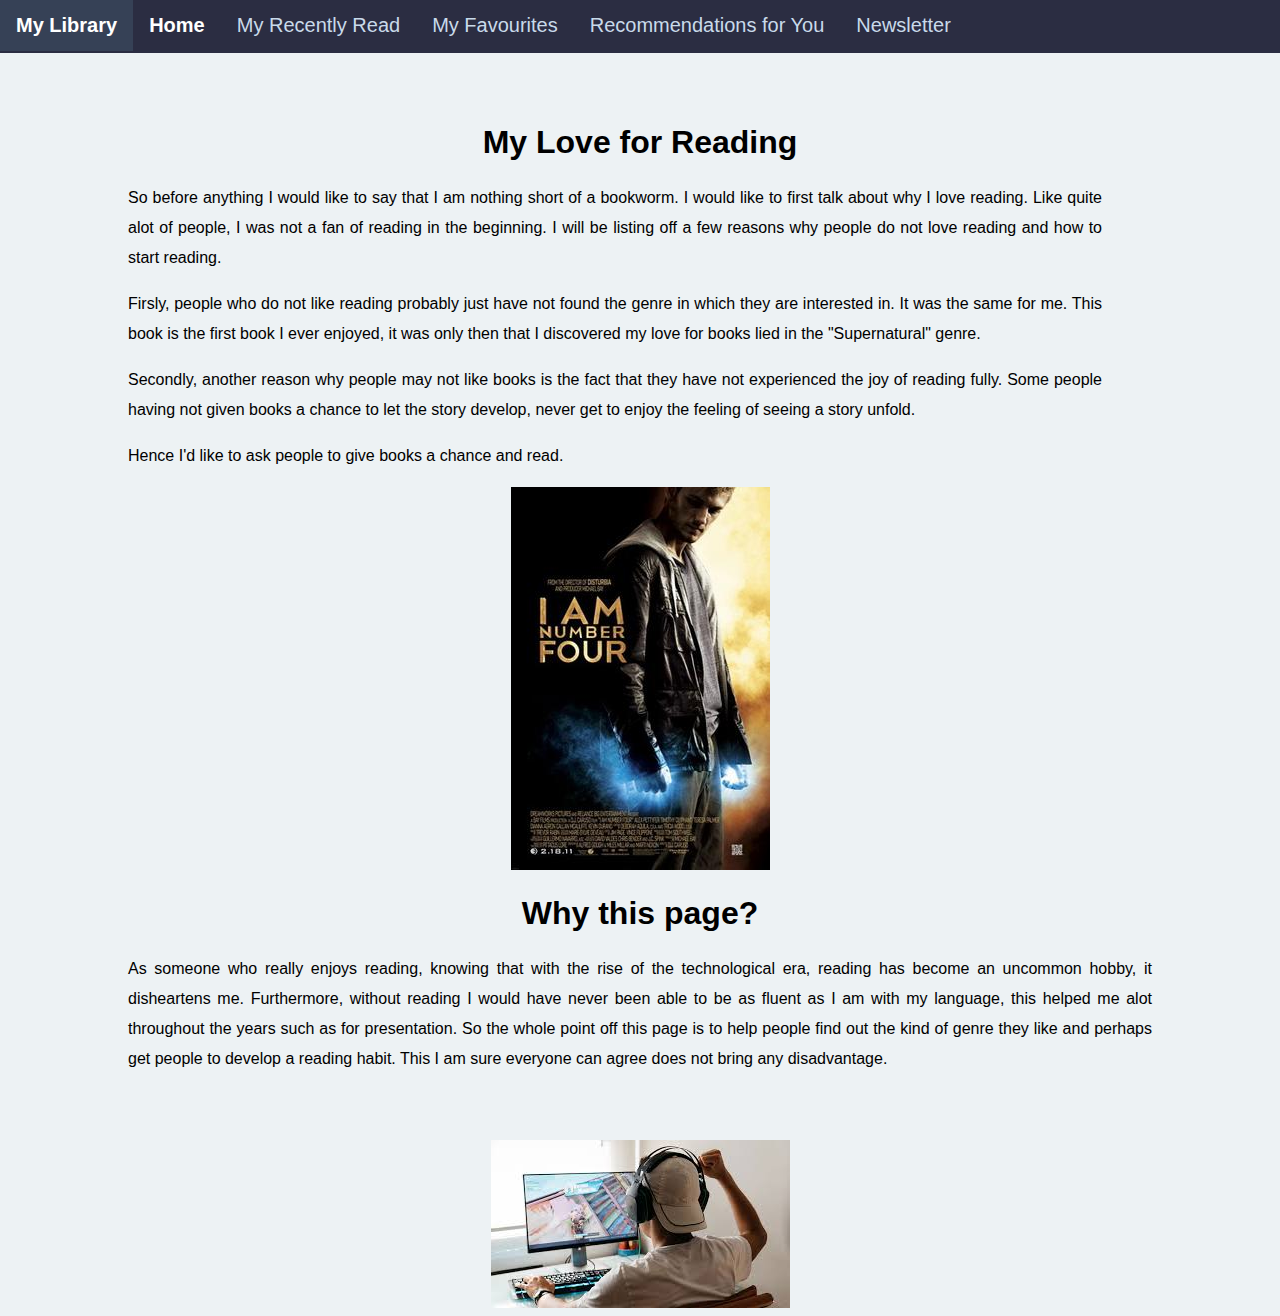
==== Assignment 1/index.html @ eb25bbea "Trial" ====
<!DOCTYPE html>
<html lang="en" dir="ltr">
  <head>
    <meta charset="utf-8">
    <link rel="stylesheet" href="css/top.css">
    <link rel="stylesheet" type="text/css" href="css/index.css">
    <link rel="stylesheet" href="https://cdnjs.cloudflare.com/ajax/libs/font-awesome/4.7.0/css/font-awesome.min.css">
    <title>Home</title>
  </head>
  <body>
    <header>
      <div class="topnav" id="myTopnav">
        <a href="index.html" class="active">My Library</a>
        <a href="#"><span>Home</span></a>
        <a href="recent.html">My Recently Read</a>
        <a href="favourites.html">My Favourites</a>
        <a href="recommend.html">Recommendations for You</a>
        <a href="newsletter.html">Newsletter</a>
        <a href="javascript:void(0);" class="icon" onclick="myFunction()">
          <i class="fa fa-bars"></i>
        </a>
      </div>
    </header>
    <div class="whole">
      <div class="first">
        <div class="head">
          <h1>My Love for Reading</h1>
          <div class="intro">
            <p>
              So before anything I would like to say that I am nothing short of a bookworm.
              I would like to first talk about why I love reading.
              Like quite alot of people, I was not a fan of reading in the beginning.
              I will be listing off a few reasons why people do not love reading and how to start reading.
            </p>
            <p>
              Firsly, people who do not like reading probably just have not found the genre in which they are interested in.
              It was the same for me. This book is the first book I ever enjoyed, it was only then that I discovered my love for books lied in the "Supernatural" genre.
            </p>
            <p>
              Secondly, another reason why people may not like books is the fact that they have not experienced the joy of reading fully.
              Some people having not given books a chance to let the story develop, never get to enjoy the feeling of seeing a story unfold.
            </p>
            <p>
              Hence I'd like to ask people to give books a chance and read.
            </p>
          </div>
        </div>
        </div>
        <div class="image1">
          <img src="images/numberfour.jpg" alt="">
        </div>
      <div class="second">
        <div class="body">
          <h1>Why this page?</h1>
          <div class="why">
            <p>
              As someone who really enjoys reading, knowing that with the rise of the technological era, reading has become an uncommon hobby, it disheartens me. Furthermore, without reading I would have never been able to be as fluent as I am with my language,
              this helped me alot throughout the years such as for presentation. So the whole point off this page is to help people find out the kind of genre
              they like and perhaps get people to develop a reading habit. This I am sure everyone can agree does not bring any disadvantage.
            </p>
          </div>
        </div>
        <div class="image2">
          <img src="images/gaming.jfif" alt="" max-width:"350px">
        </div>
      </div>
    </div>
    <script>
      function myFunction() {
        var x = document.getElementById("myTopnav");
        if (x.className === "topnav") {
          x.className += " responsive";
        } else {
          x.className = "topnav";
        }
      }
    </script>
  </body>
</html>
---- Assignment 1/css/top.css ----
html,body{
  margin: 0;
  padding: 0;
}
p{
  text-align: justify;
}
header{
  background-color: #2B2D42;
  margin-bottom: 50px;
  height: 25px;
  width: 100%;
  padding-bottom: 28px;
}
body{
  background-color: #EDF2F4;
}

h1,.active{
  font-family: Playball, sans-serif;
  font-weight: bold;
}
span{
  font-weight: bold;
  color: white;
}
* :not(h1) {
  font-family: Calibri,  Arial;
}

.topnav {
  overflow: hidden;
  background-color:  #2B2D42;
}

.topnav a {
  float: left;
  display: block;
  color: #C9DAEA;
  text-align: center;
  padding: 14px 16px;
  text-decoration: none;
  font-size: 20px;
}



.topnav a:hover {
  background-color: #ddd;
  color: black;
}

.topnav a.active {
  background-color: #364156;
  color: white;
}

.topnav .icon {
  display: none;
}

@media screen and (max-width: 920px) {
  .topnav a:not(:first-child) {display: none;}
  .topnav a.icon {
    float: right;
    display: block;
  }
}

@media screen and (max-width: 920px) {
  .topnav.responsive {
    position: relative;
  }
  .topnav.responsive .icon {
    position: absolute;
    right: 0;
    top: 0;
  }
  .topnav.responsive a {
    float: none;
    display: block;
    text-align: left;
  }
}
---- Assignment 1/css/index.css ----
.head{
    width: 60%;
    float: left;
}
.image1{
  width: 30%;
  float: right;
  height: auto;
}
.intro{
  line-height: 30px;
  max-height: 350px;
  padding-right: 50px;
}
.body{
  float: right;
  width: 60%;
}
.why{
  line-height: 30px;
  max-height: 350px;
}
.image2{
  padding-top: 50px;
  float: left;
}
.second{
  display: inline-block;
}
.whole{
  margin:0px 10% 0px 10%;
}
@media only screen and (max-width:1300px) {
  .head, .image1{
    display: block;
    overflow-y: scroll;
    width: 100%;
    text-align: center;
  }
  .body, .image2{
    width: 100%;
    text-align: center;
    display: block;
  }
}
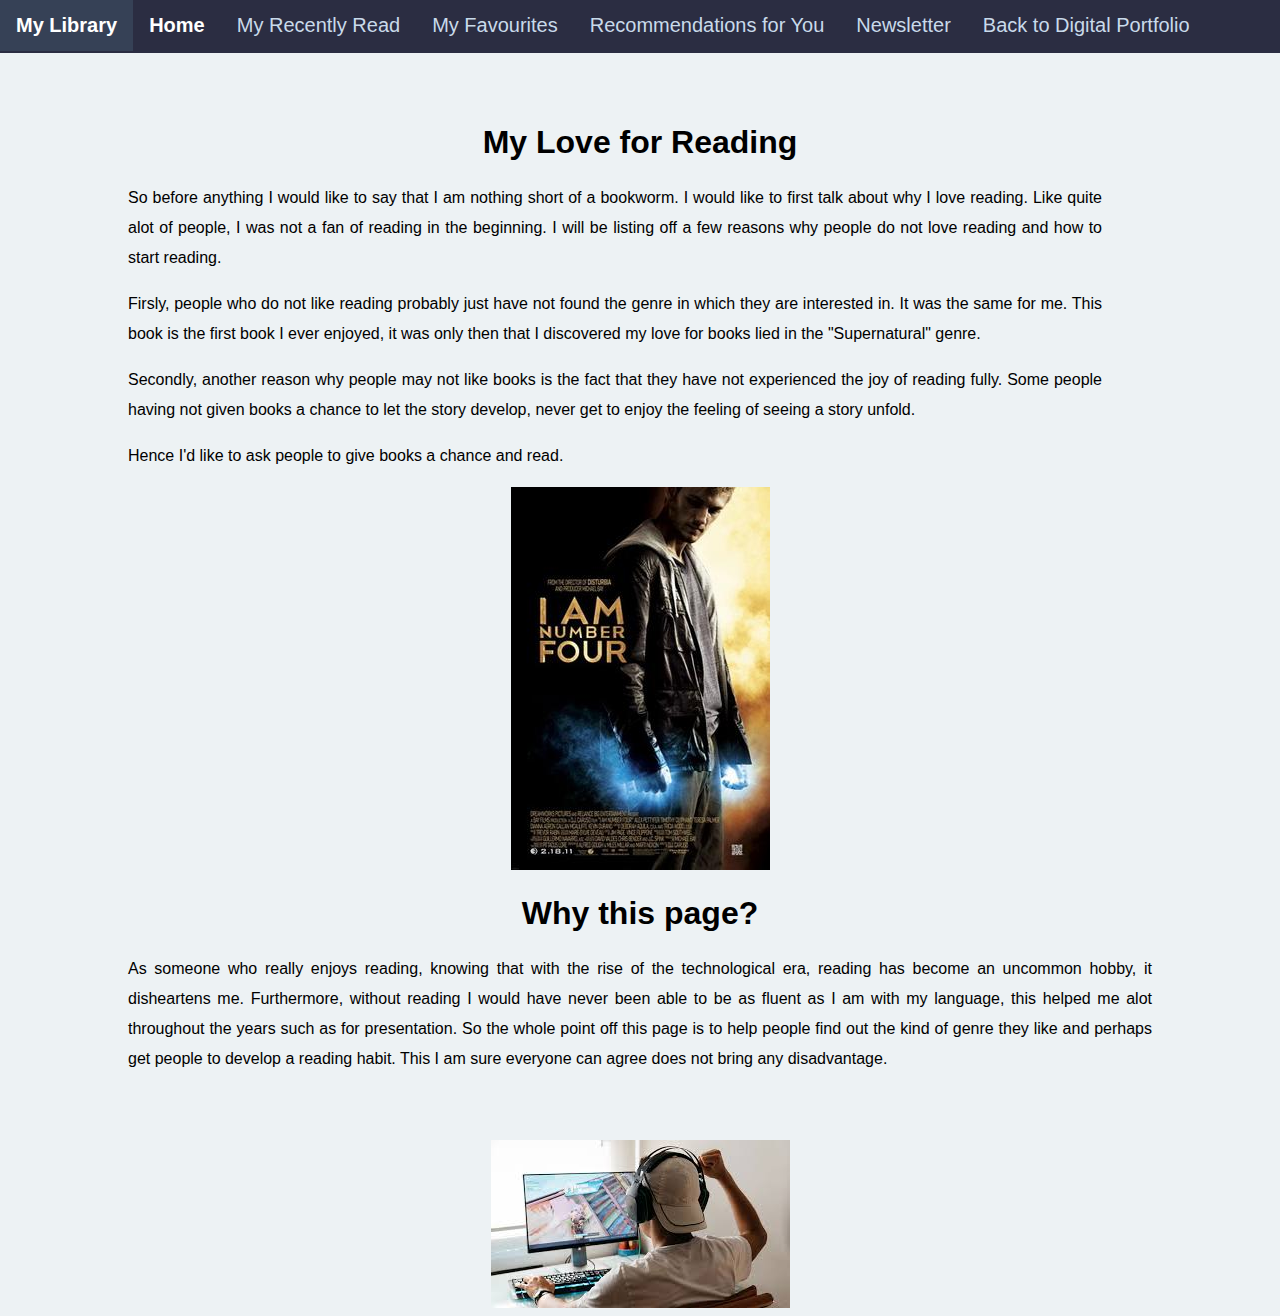
==== commit fafa162b: "Completed for Comms" ====
--- a/Assignment 1/index.html
+++ b/Assignment 1/index.html
@@ -16,6 +16,7 @@
         <a href="favourites.html">My Favourites</a>
         <a href="recommend.html">Recommendations for You</a>
         <a href="newsletter.html">Newsletter</a>
+        <a href="../index.html#portfolio">Back to Digital Portfolio</a>
         <a href="javascript:void(0);" class="icon" onclick="myFunction()">
           <i class="fa fa-bars"></i>
         </a>
